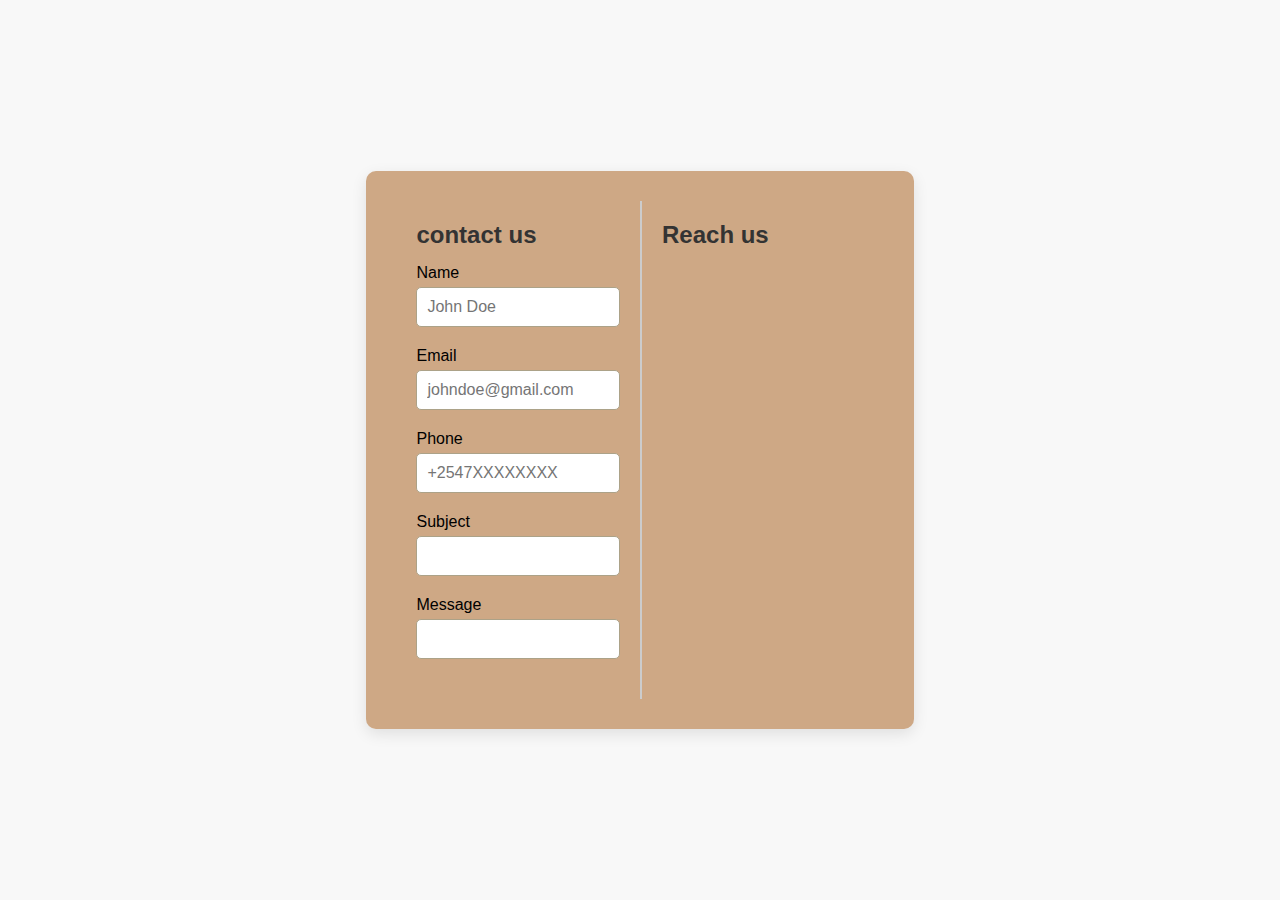
==== chef-instru/contact.html @ d2e341ed "intergrated web dynamic features" ====
<!DOCTYPE html>
<html lang="en">
<head>
    <meta charset="UTF-8">
    <meta name="viewport" content="width=device-width, initial-scale=1.0">
    <title>contact us/chef-instru</title>
    <link rel="stylesheet" href="css/contact.css">
</head>
<body>
    <form>
        <div class="container">
            <div class="left-contact">
                <h3>contact us</h3>
                <div class="input-fields">
                    <label>Name</label>
                    <input type="text" placeholder="John Doe">
                </div>
                <div class="input-fields">
                    <label>Email</label>
                    <input type="text" placeholder="johndoe@gmail.com">
                </div>
                <div class="input-fields">
                    <label>Phone</label>
                    <input type="text" placeholder="+2547XXXXXXXX">
                </div>
                <div class="input-fields">
                    <label>Subject</label>
                    <input type="text" placeholder="">
                </div>
                <div class="input-fields">
                    <label>Message</label>
                    <input type="text" placeholder="">
                </div>
            </div>
            <div class="right-contact">
                <h3>Reach us</h3>

            </div>
        </div>
    </form>
    <script src="js/contacts.js"></script>
</body>
</html>
---- chef-instru/css/contact.css ----
/* General Reset */
* {
    margin: 0;
    padding: 0;
    box-sizing: border-box;
    font-family: 'Poppins', sans-serif;
}

/* Body Styling */
body {
    background-color: #f8f8f8;
    display: flex;
    justify-content: center;
    align-items: center;
    height: 100vh;
}

/* Container for the contact form */
.container {
    display: flex;
    max-width: 900px;
    background: rgb(206, 168, 133);
    padding: 30px;
    border-radius: 10px;
    box-shadow: 0px 5px 15px rgba(0, 0, 0, 0.1);
}

/* Left Section (Form Inputs) */
.left-contact {
    width: 50%;
    padding: 20px;
}

.left-contact h3 {
    font-size: 24px;
    margin-bottom: 15px;
    color: #333;
}

/* Input Fields */
.input-fields {
    margin-bottom: 20px;
}

.input-fields input {
    width: 100%;
    padding: 10px;
    margin-top: 5px;
    border: 1px solid #aca288;
    border-radius: 5px;
    font-size: 16px;
}

/* Right Section (Contact Info) */
.right-contact {
    width: 50%;
    padding: 20px;
    border-left: 2px solid #ccc;
}

.right-contact h3 {
    font-size: 24px;
    margin-bottom: 15px;
    color: #333;
}

/* Responsive Design */
@media (max-width: 768px) {
    .container {
        flex-direction: column;
    }
    
    .left-contact, .right-contact {
        width: 100%;
        margin-bottom: 20px;
    }
}
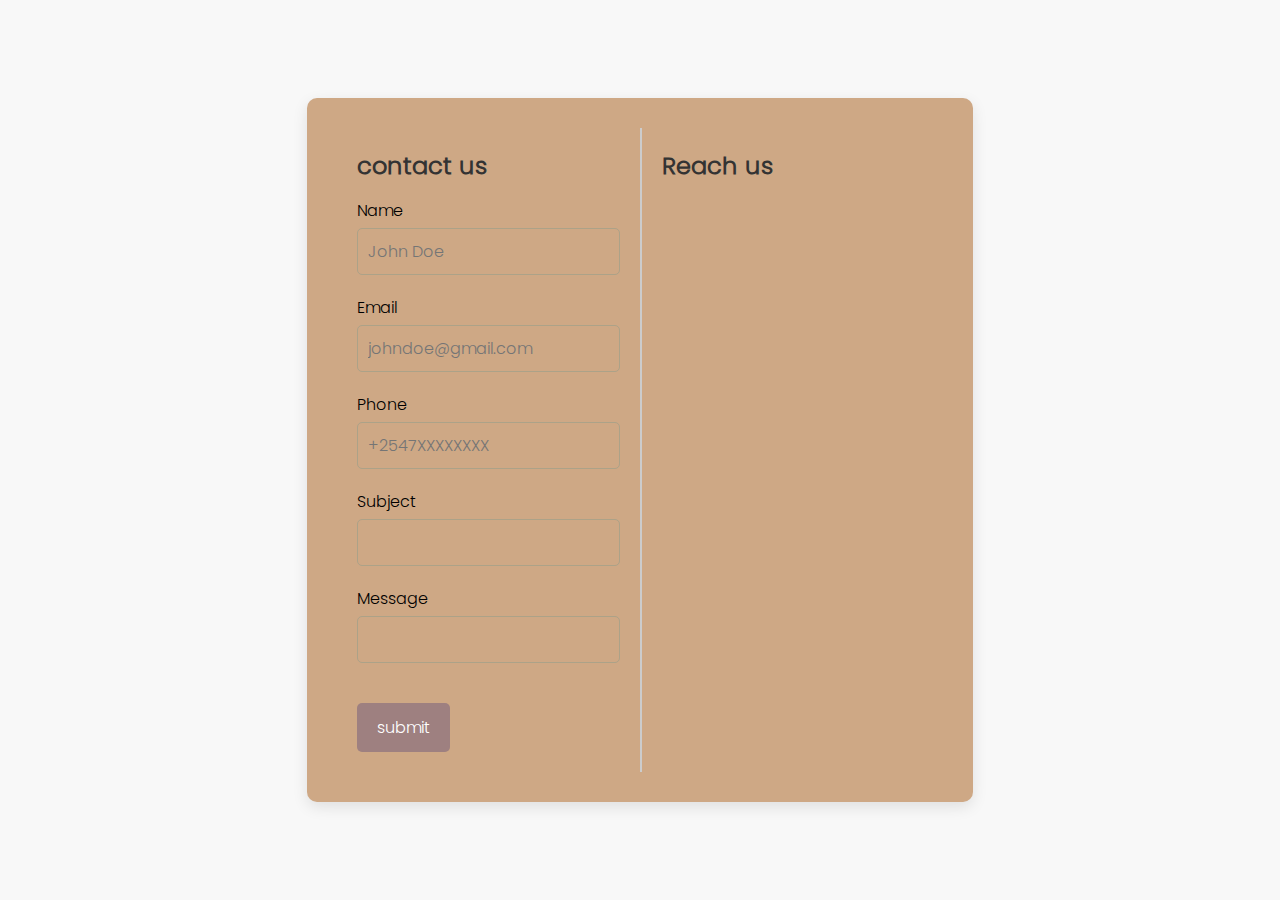
==== commit 8d121a92: "final touches" ====
--- a/chef-instru/contact.html
+++ b/chef-instru/contact.html
@@ -5,6 +5,7 @@
     <meta name="viewport" content="width=device-width, initial-scale=1.0">
     <title>contact us/chef-instru</title>
     <link rel="stylesheet" href="css/contact.css">
+    <link rel="stylesheet" href="css/homepage.css">
 </head>
 <body>
     <form>
@@ -31,7 +32,9 @@
                     <label>Message</label>
                     <input type="text" placeholder="">
                 </div>
+                <button class="button">submit</button>
             </div>
+            
             <div class="right-contact">
                 <h3>Reach us</h3>
 
@@ -39,5 +42,6 @@
         </div>
     </form>
     <script src="js/contacts.js"></script>
+
 </body>
 </html>--- a/chef-instru/css/homepage.css
+++ b/chef-instru/css/homepage.css
@@ -0,0 +1,151 @@
+@font-face {
+    font-family: poppins;
+    src: url(../fonts/Poppins/Poppins-Light.ttf);
+}
+
+*, *::before, *::after {
+    box-sizing: border-box;
+}
+
+* {
+    background: transparent;
+    font-family: poppins;
+}
+
+.navbar {
+    display: flex;
+    position: sticky;
+    top: 0;
+    background: white;
+    padding: 10px;
+    box-shadow: 0 4px 8px rgba(0, 0, 0, 0.1);
+}
+
+.searchbar {
+    display: flex;
+    align-items: center;
+    width: max-content;
+    padding: 14px;
+    border-radius: 28px;
+    background: #9e8080;
+    width: 600px;
+    margin-top: 10px;
+}
+
+.search-input {
+    font-size: 16px;
+    flex: 1;
+    border: none;
+    outline: none;
+    margin-left: 14px;
+    background: transparent;
+    color: #000;
+}
+
+.search-input::placeholder, .search-icon {
+    color: rgb(0, 0, 0.25);
+}
+
+.nav-links {
+    margin-left: auto;
+    margin-top: 14px;
+    padding: 20px;
+}
+
+.nav-links a {
+    text-decoration: none;
+    margin: 4px;
+    color: #9e8080;
+    font-weight: bold;
+}
+
+.recipies {
+    display: flex;
+    flex-wrap: wrap;
+    justify-content: space-between;
+    padding: 20px;
+}
+
+.recipies-intro {
+    width: 23%;
+    border: #9e8080 solid 2px;
+    justify-content: center;
+    margin: 15px 4px 5px 0px;
+    border-radius: 7px;
+    text-align: center;
+    box-shadow: 0 4px 8px rgba(0, 0, 0, 0.1);
+}
+
+.recipies-intro img {
+    width: 100%;
+    border-radius: 7px;
+}
+
+.recipies-intro h4 {
+    margin: 10px;
+    color: #333;
+    font-size: 18px;
+}
+
+.recipies-intro p {
+    margin: 5px;
+    font-size: 14px;
+    color: #555;
+}
+
+button {
+    padding: 12px 20px;
+    background-color: #9e8080;
+    color: white;
+    border: none;
+    border-radius: 5px;
+    font-size: 16px;
+    cursor: pointer;
+    margin-top: 20px;
+}
+
+button:hover {
+    background-color: #7d6666;
+}
+
+.footer {
+    background-color: #9e8080;
+    padding: 50px;
+    margin-top: 50px;
+}
+
+.footer-row {
+    display: flex;
+    justify-content: space-between;
+}
+
+.footer-columns {
+    display: grid;
+    padding: 25px;
+    margin: 10px;
+}
+
+.footer-columns h4 {
+    color: white;
+    margin-bottom: 10px;
+}
+
+.footer-columns a {
+    text-decoration: none;
+    color: #100000;
+    font-size: 14px;
+}
+
+.footer-columns a:hover {
+    color: white;
+}
+
+.footer-columns a i {
+    font-size: 20px;
+    color: white;
+    margin-right: 10px;
+}
+
+.footer-columns a i:hover {
+    color: #f1f1f1;
+}
